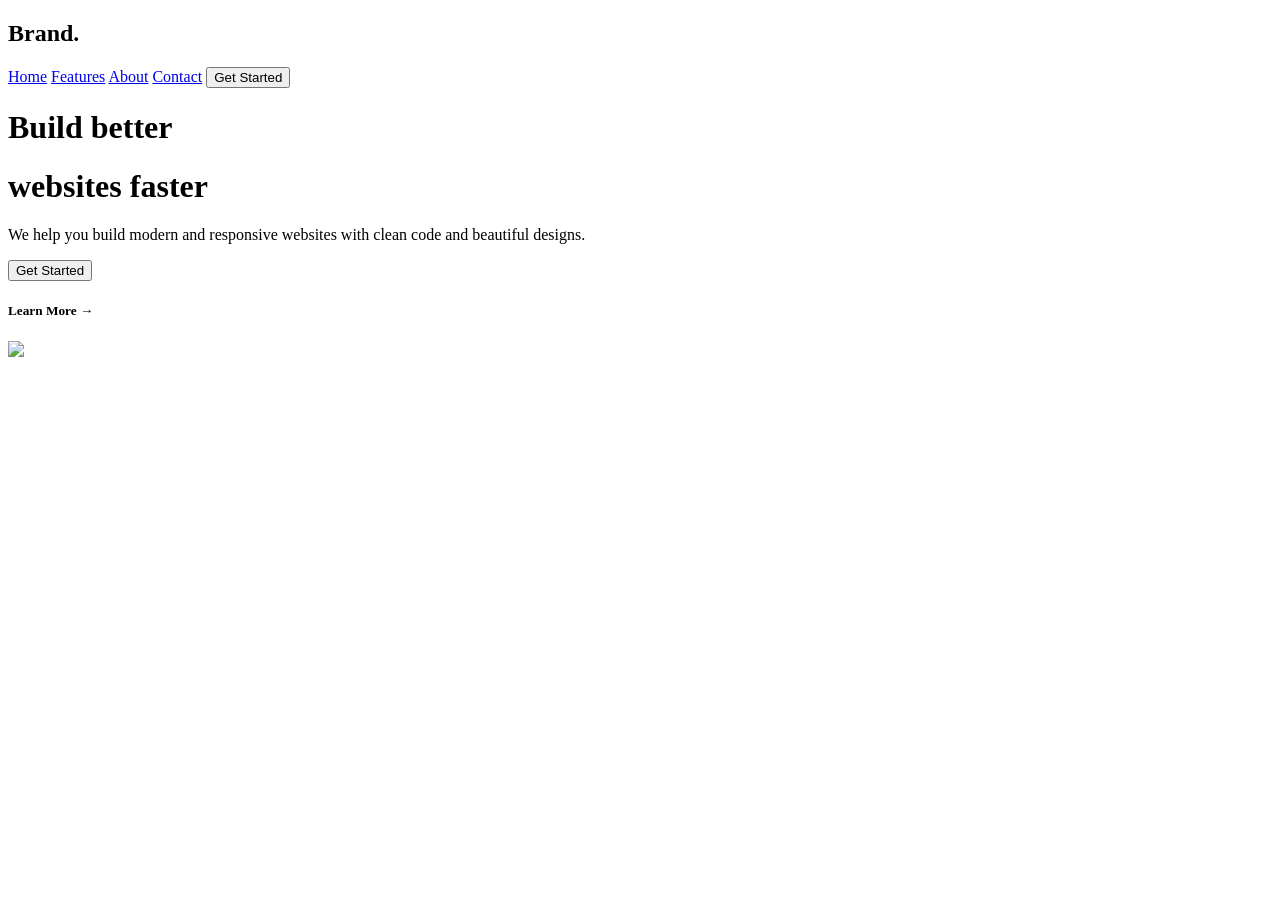
==== index.html @ acda8d10 "hi" ====
<!DOCTYPE html>
<html>
    <head>
        <meta charset="utf-8">
        <title></title>
        <meta name="description" content="">
        <meta name="viewport" content="width=device-width, initial-scale=1">
        <link rel="stylesheet" href="brand.css">
    </head>
    <body>
        <nav>
                 <h2> Brand. </h2>
            <div class="navlinks">
                <a href="brand.html">Home</a>
                <a href="brand.html">Features</a>
                <a href="brand.html">About</a>
                <a href="brand.html">Contact</a>
                <button type="submit">Get Started</button>
            </div>
            </nav>
        <div class="hero">
        <div class="content">
            <h1> Build better</h1>
            <h1 id="two">websites faster</h1>
            <p>We help you build modern and responsive websites with clean code and beautiful designs.</p>
            <div class="action">
                <button type="submit">Get Started</button>
                <h5> Learn More →</h5>
            </div>
        </div>
            <div class="heropic">
                <img src="heropic.png">
            </div>
        </div>
    </body>
</html>
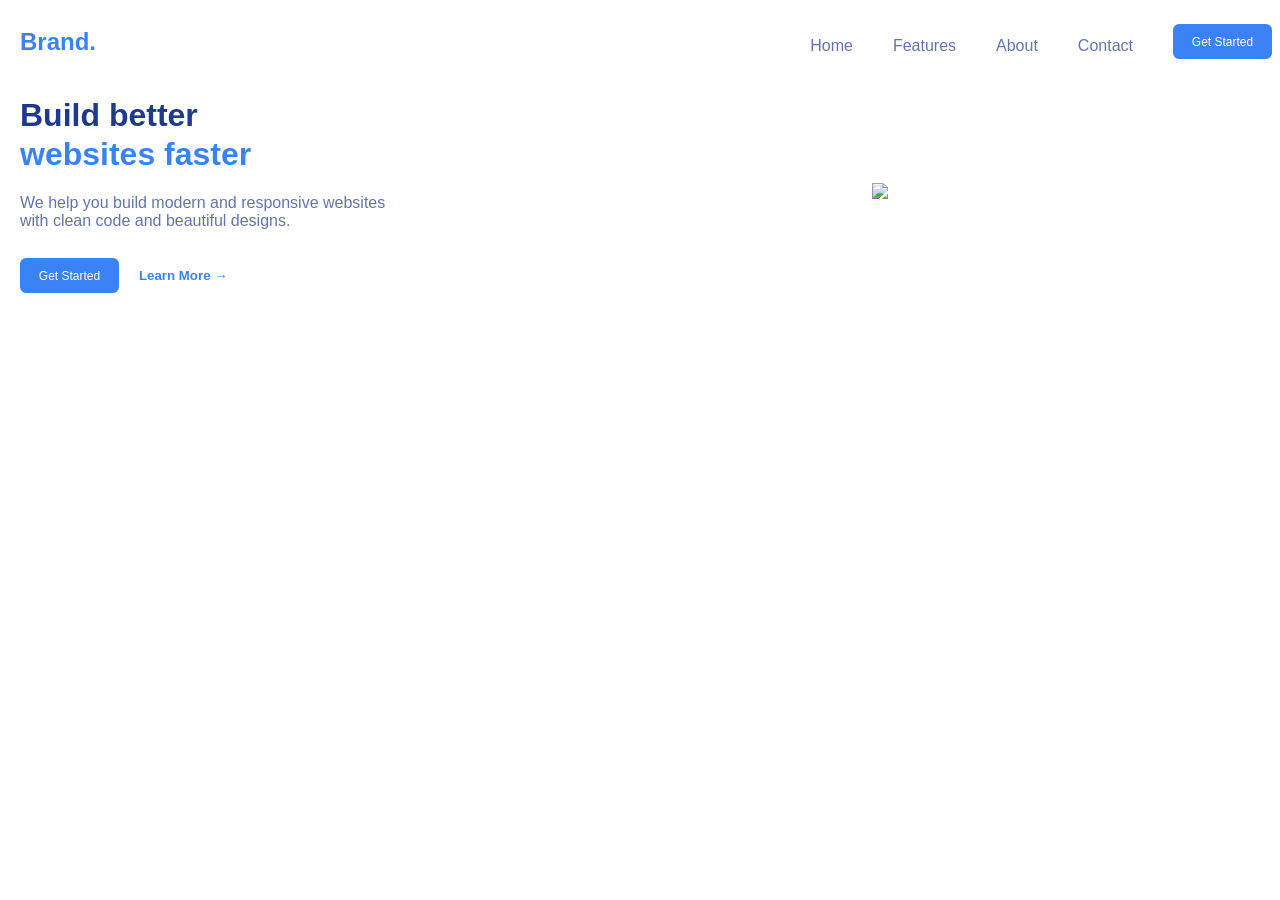
==== commit f5cf8397: "hi" ====
--- a/index.html
+++ b/index.html
@@ -5,7 +5,7 @@
         <title></title>
         <meta name="description" content="">
         <meta name="viewport" content="width=device-width, initial-scale=1">
-        <link rel="stylesheet" href="brand.css">
+        <link rel="stylesheet" href="index.css">
     </head>
     <body>
         <nav>
--- a/index.css
+++ b/index.css
@@ -0,0 +1,78 @@
+body{
+  font-family: "Poppins", sans-serif;
+  font-weight: 400;
+  font-style: normal;
+  color: #1e3a8a;
+  margin-left: 20px;
+}
+.navlinks {
+    display: flex;
+    align-items: center;
+    gap: 40px;
+}
+nav {
+   /* border: 2px solid black;*/
+    display: flex;
+    gap: 100px;
+    height: 12%;
+    width: 100%;
+    align-items: center;
+    justify-content: space-between;
+}
+nav h2 {
+    color: #3b82f6;
+}
+a {
+    text-align: right;
+    padding-top: 9px;
+    position: relative;
+    text-decoration: none;
+    color:#6474ab;
+}
+a:hover{
+    color: #3b82f6;
+}
+button{
+    height: 35px;
+    width: 99px;
+    border-radius: 6px;
+    color: white;
+    font-size: 12px;
+    background-color: #3b82f6;
+    border: 2px solid #3b82f6;
+    text-decoration:double;
+}
+#two {
+    margin-top: -20px;
+    color: #3b82f6;
+}
+.content p {
+    color: #6474ab;
+}
+.heropic {
+    width: 400px;
+    /*border: 2px solid red;*/
+}
+.heropic img {
+    width: 100%;
+    height: auto;
+    display: block;
+}
+.content{
+    width: 390px;
+   /* border: 2px solid brown;*/
+}
+.hero {
+    display: flex;
+    justify-content: space-between;
+    align-items: center;
+    /*border: 2px solid blue;*/
+}
+.action {
+    display: flex;
+    align-items: center;
+    gap: 20px;
+}
+.action h5 {
+    color: #3b82f6;
+}
